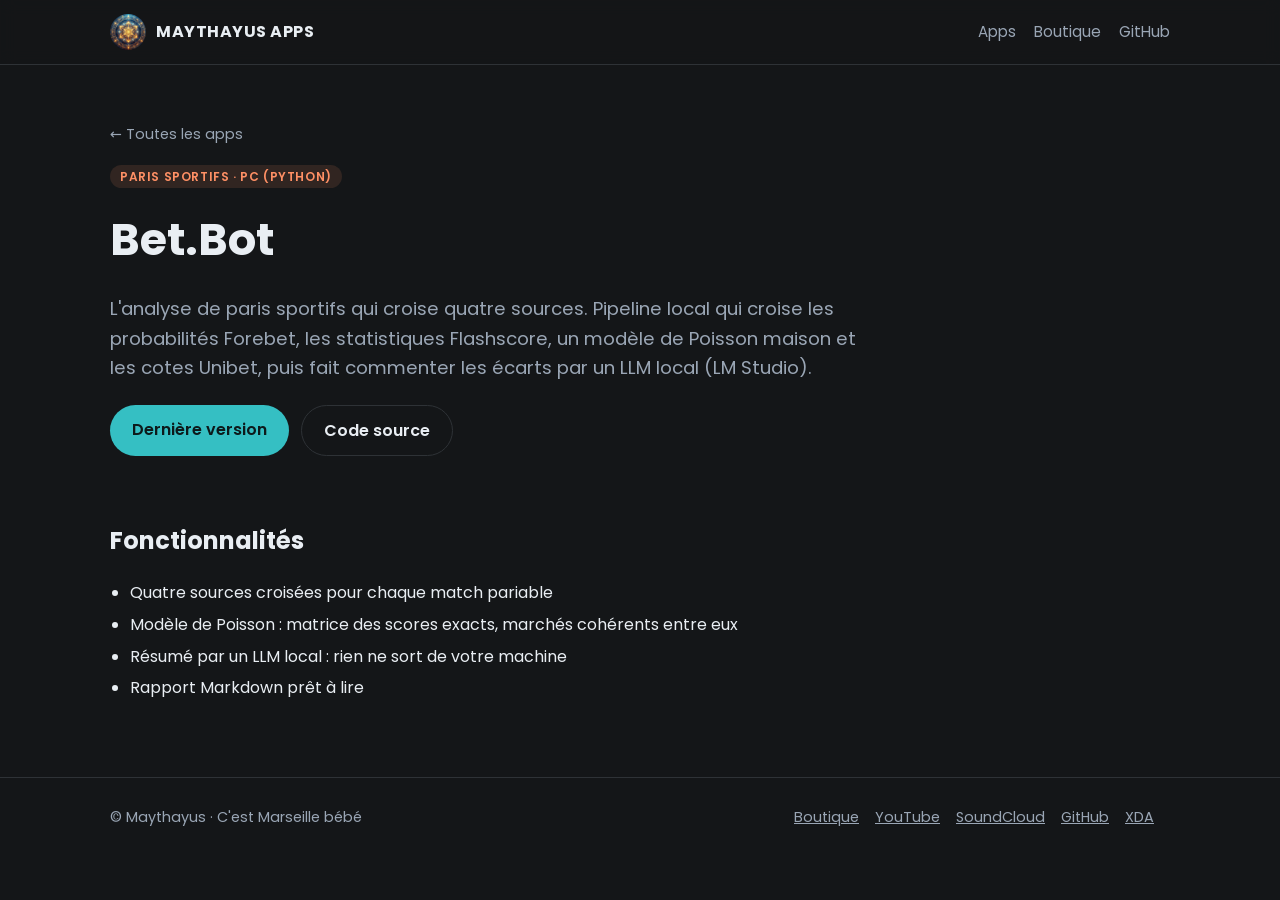
==== public/bet-analyst/index.html @ 1533cbe3 "Site vitrine Maythayus Apps pour Cloudflare Pages Co-Authored-By: mikael narcissot <kaelmi@gmail.com" ====
<!doctype html>
<html lang="fr">
<head>
<meta charset="utf-8">
<meta name="viewport" content="width=device-width,initial-scale=1">
<title>Bet.Bot - L&#x27;analyse de paris sportifs qui croise quatre sources. | Maythayus Apps</title>
<meta name="description" content="Pipeline local qui croise les probabilités Forebet, les statistiques Flashscore, un modèle de Poisson maison et les cotes Unibet, puis fait commenter les écarts par un LLM local (LM Studio).">
<link rel="canonical" href="https://apps.maythayus1.store/bet-analyst/">
<meta property="og:title" content="Bet.Bot - L&#x27;analyse de paris sportifs qui croise quatre sources. | Maythayus Apps">
<meta property="og:description" content="Pipeline local qui croise les probabilités Forebet, les statistiques Flashscore, un modèle de Poisson maison et les cotes Unibet, puis fait commenter les écarts par un LLM local (LM Studio).">
<meta property="og:image" content="https://apps.maythayus1.store/assets/logo.jpg">
<meta name="theme-color" content="#141618">
<link rel="icon" href="../assets/logo.jpg">
<link rel="preconnect" href="https://fonts.googleapis.com">
<link rel="preconnect" href="https://fonts.gstatic.com" crossorigin>
<link href="https://fonts.googleapis.com/css2?family=Poppins:wght@400;600;700&display=swap" rel="stylesheet">
<link rel="stylesheet" href="../styles.css">
</head>
<body>
<header class="top"><div class="wrap">
<a class="brand" href="../"><img src="../assets/logo.jpg" alt="">MAYTHAYUS APPS</a>
<nav><a href="../#apps">Apps</a><a href="https://maythayus1.store/">Boutique</a><a href="https://github.com/maythayus">GitHub</a></nav>
</div></header>
<main class="wrap">
<section class="app-hero">
<a class="back" href="../">&larr; Toutes les apps</a>
<p><span class="tag">Paris sportifs &middot; PC (Python)</span></p>
<h1>Bet.Bot</h1>
<p class="lead">L&#x27;analyse de paris sportifs qui croise quatre sources. Pipeline local qui croise les probabilités Forebet, les statistiques Flashscore, un modèle de Poisson maison et les cotes Unibet, puis fait commenter les écarts par un LLM local (LM Studio).</p>
<div class="actions left"><a class="btn primary" href="https://github.com/maythayus/bet-analyst/releases/latest">Dernière version</a><a class="btn ghost" href="https://github.com/maythayus/bet-analyst">Code source</a></div>
</section>
<section class="app-body">
<div><h2>Fonctionnalités</h2><ul><li>Quatre sources croisées pour chaque match pariable</li><li>Modèle de Poisson : matrice des scores exacts, marchés cohérents entre eux</li><li>Résumé par un LLM local : rien ne sort de votre machine</li><li>Rapport Markdown prêt à lire</li></ul></div>

</section>
</main>
<footer><div class="wrap">
<span>&copy; Maythayus &middot; C'est Marseille bébé</span>
<span><a href="https://maythayus1.store/" rel="noopener">Boutique</a><a href="https://www.youtube.com/@maythayus1?sub_confirmation=1" rel="noopener">YouTube</a><a href="https://soundcloud.com/user-807863479-448305626" rel="noopener">SoundCloud</a><a href="https://github.com/maythayus" rel="noopener">GitHub</a><a href="https://xdaforums.com/m/maythayus.7719338/" rel="noopener">XDA</a></span>
</div></footer>
</body>
</html>
---- public/styles.css ----
:root{--teal:#35bfc3;--teal-d:#0986c0;--orange:#ff9065;--ink:#e9eef3;--muted:#9aa6b5;--bg:#141618;--card:#1f2225;--line:#2e3236}
*{box-sizing:border-box}
html{scroll-behavior:smooth}
body{margin:0;font-family:Poppins,system-ui,-apple-system,"Segoe UI",Roboto,sans-serif;background:var(--bg);color:var(--ink);line-height:1.6}
a{color:var(--teal)}
.wrap{max-width:1100px;margin:0 auto;padding:0 20px}
header.top{position:sticky;top:0;z-index:5;background:rgba(20,22,24,.9);backdrop-filter:blur(8px);border-bottom:1px solid var(--line)}
header.top .wrap{display:flex;align-items:center;justify-content:space-between;height:64px;gap:16px}
.brand{display:flex;align-items:center;gap:10px;color:var(--ink);text-decoration:none;font-weight:700;letter-spacing:.5px}
.brand img{width:36px;height:36px;border-radius:50%}
nav a{color:var(--muted);text-decoration:none;margin-left:18px;font-size:.95rem}
nav a:hover{color:var(--ink)}
.hero{padding:72px 0 40px;text-align:center;background:radial-gradient(ellipse at top,rgba(53,191,195,.18),transparent 60%)}
.hero h1{font-size:clamp(2rem,5vw,3.2rem);margin:0 0 12px;line-height:1.15}
.hero h1 span{background:linear-gradient(90deg,var(--teal),var(--orange));-webkit-background-clip:text;background-clip:text;color:transparent}
.hero p{color:var(--muted);max-width:680px;margin:0 auto 28px;font-size:1.1rem}
.btn{display:inline-block;padding:12px 22px;border-radius:999px;font-weight:600;text-decoration:none;transition:transform .15s,opacity .15s}
.btn:hover{transform:translateY(-1px);opacity:.92}
.btn.primary{background:var(--teal);color:#0d1a1b}
.btn.ghost{border:1px solid var(--line);color:var(--ink)}
.btn.orange{background:var(--orange);color:#2a1308}
.actions{display:flex;flex-wrap:wrap;gap:12px;justify-content:center}
.grid{display:grid;grid-template-columns:repeat(auto-fill,minmax(300px,1fr));gap:20px;padding:20px 0 60px}
.card{background:var(--card);border:1px solid var(--line);border-radius:16px;padding:22px;display:flex;flex-direction:column;gap:10px;text-decoration:none;color:inherit;transition:border-color .2s,transform .2s}
.card:hover{border-color:var(--teal);transform:translateY(-2px)}
.card h3{margin:0;font-size:1.25rem}
.card p{margin:0;color:var(--muted);font-size:.95rem}
.tag{align-self:flex-start;font-size:.75rem;font-weight:600;text-transform:uppercase;letter-spacing:.6px;color:var(--orange);background:rgba(255,144,101,.12);padding:3px 10px;border-radius:999px}
.card .more{margin-top:auto;color:var(--teal);font-weight:600;font-size:.9rem}
h2.section{font-size:1.6rem;margin:30px 0 0}
.app-hero{padding:56px 0 24px}
.app-hero h1{font-size:clamp(2rem,5vw,2.8rem);margin:8px 0}
.app-hero .lead{color:var(--muted);font-size:1.15rem;max-width:760px}
.app-body{display:grid;grid-template-columns:1fr;gap:28px;padding-bottom:60px}
@media(min-width:860px){.app-body.has-img{grid-template-columns:1.4fr 1fr}}
.app-body ul{padding-left:20px}
.app-body li{margin:6px 0}
.shot{width:100%;max-width:360px;border-radius:16px;border:1px solid var(--line);justify-self:center}
.note{border-left:3px solid var(--orange);background:rgba(255,144,101,.08);padding:12px 16px;border-radius:8px;color:var(--ink);font-size:.95rem}
.actions.left{justify-content:flex-start;margin:22px 0}
.back{color:var(--muted);text-decoration:none;font-size:.9rem}
footer{border-top:1px solid var(--line);padding:28px 0;color:var(--muted);font-size:.9rem}
footer .wrap{display:flex;flex-wrap:wrap;gap:14px 24px;justify-content:space-between}
footer a{color:var(--muted);margin-right:16px}
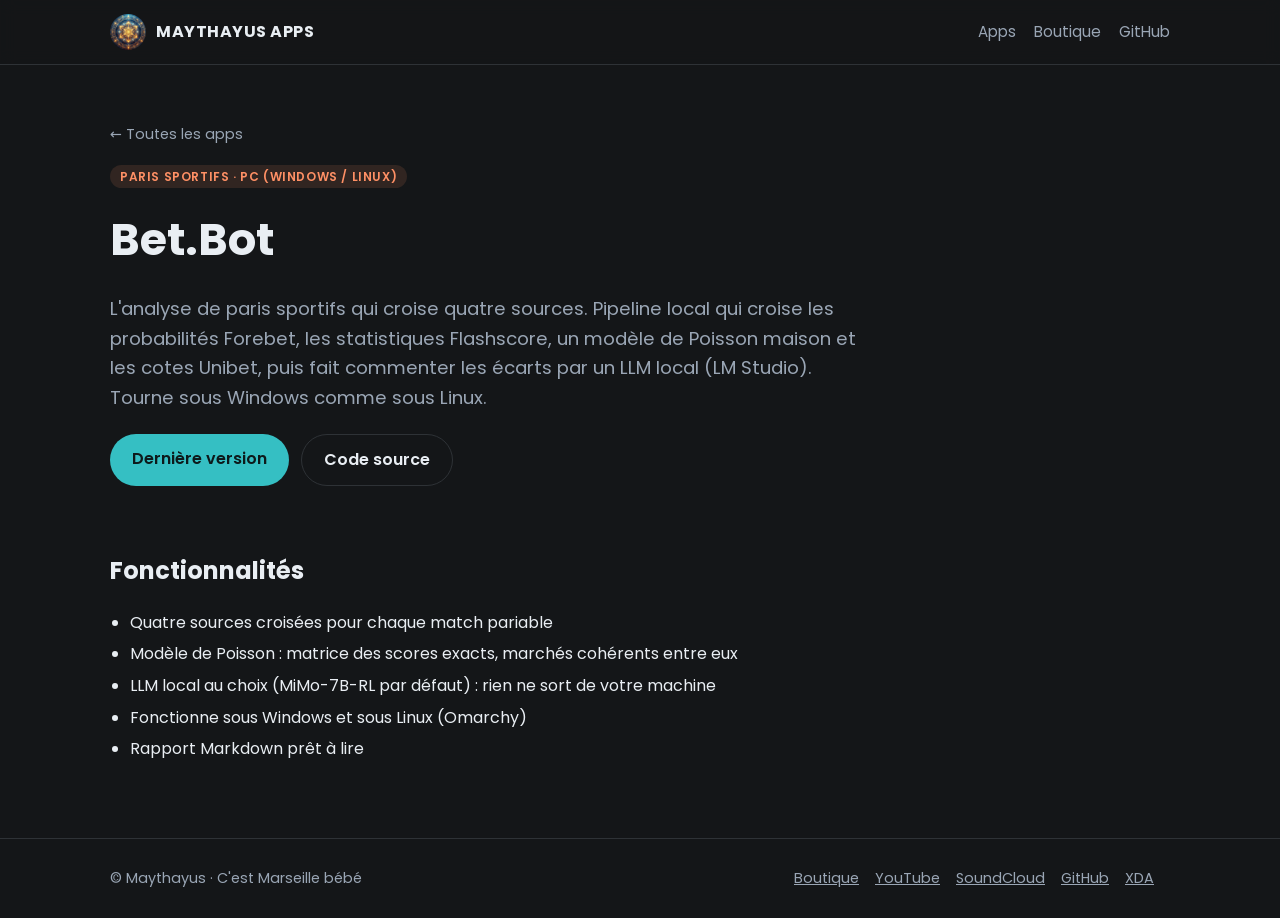
==== commit 73aab6ad: "Site : fiche Bet.Bot (Windows + Linux, modele MiMo) et ajout d'AstroClock - Bet.Bot : plateforme PC " ====
--- a/public/bet-analyst/index.html
+++ b/public/bet-analyst/index.html
@@ -4,10 +4,10 @@
 <meta charset="utf-8">
 <meta name="viewport" content="width=device-width,initial-scale=1">
 <title>Bet.Bot - L&#x27;analyse de paris sportifs qui croise quatre sources. | Maythayus Apps</title>
-<meta name="description" content="Pipeline local qui croise les probabilités Forebet, les statistiques Flashscore, un modèle de Poisson maison et les cotes Unibet, puis fait commenter les écarts par un LLM local (LM Studio).">
+<meta name="description" content="Pipeline local qui croise les probabilités Forebet, les statistiques Flashscore, un modèle de Poisson maison et les cotes Unibet, puis fait commenter les écarts par un LLM local (LM Studio). Tourne sous Windows comme sous Linux.">
 <link rel="canonical" href="https://apps.maythayus1.store/bet-analyst/">
 <meta property="og:title" content="Bet.Bot - L&#x27;analyse de paris sportifs qui croise quatre sources. | Maythayus Apps">
-<meta property="og:description" content="Pipeline local qui croise les probabilités Forebet, les statistiques Flashscore, un modèle de Poisson maison et les cotes Unibet, puis fait commenter les écarts par un LLM local (LM Studio).">
+<meta property="og:description" content="Pipeline local qui croise les probabilités Forebet, les statistiques Flashscore, un modèle de Poisson maison et les cotes Unibet, puis fait commenter les écarts par un LLM local (LM Studio). Tourne sous Windows comme sous Linux.">
 <meta property="og:image" content="https://apps.maythayus1.store/assets/logo.jpg">
 <meta name="theme-color" content="#141618">
 <link rel="icon" href="../assets/logo.jpg">
@@ -24,13 +24,13 @@
 <main class="wrap">
 <section class="app-hero">
 <a class="back" href="../">&larr; Toutes les apps</a>
-<p><span class="tag">Paris sportifs &middot; PC (Python)</span></p>
+<p><span class="tag">Paris sportifs &middot; PC (Windows / Linux)</span></p>
 <h1>Bet.Bot</h1>
-<p class="lead">L&#x27;analyse de paris sportifs qui croise quatre sources. Pipeline local qui croise les probabilités Forebet, les statistiques Flashscore, un modèle de Poisson maison et les cotes Unibet, puis fait commenter les écarts par un LLM local (LM Studio).</p>
+<p class="lead">L&#x27;analyse de paris sportifs qui croise quatre sources. Pipeline local qui croise les probabilités Forebet, les statistiques Flashscore, un modèle de Poisson maison et les cotes Unibet, puis fait commenter les écarts par un LLM local (LM Studio). Tourne sous Windows comme sous Linux.</p>
 <div class="actions left"><a class="btn primary" href="https://github.com/maythayus/bet-analyst/releases/latest">Dernière version</a><a class="btn ghost" href="https://github.com/maythayus/bet-analyst">Code source</a></div>
 </section>
 <section class="app-body">
-<div><h2>Fonctionnalités</h2><ul><li>Quatre sources croisées pour chaque match pariable</li><li>Modèle de Poisson : matrice des scores exacts, marchés cohérents entre eux</li><li>Résumé par un LLM local : rien ne sort de votre machine</li><li>Rapport Markdown prêt à lire</li></ul></div>
+<div><h2>Fonctionnalités</h2><ul><li>Quatre sources croisées pour chaque match pariable</li><li>Modèle de Poisson : matrice des scores exacts, marchés cohérents entre eux</li><li>LLM local au choix (MiMo-7B-RL par défaut) : rien ne sort de votre machine</li><li>Fonctionne sous Windows et sous Linux (Omarchy)</li><li>Rapport Markdown prêt à lire</li></ul></div>
 
 </section>
 </main>
--- a/public/styles.css
+++ b/public/styles.css
@@ -42,3 +42,12 @@
 footer{border-top:1px solid var(--line);padding:28px 0;color:var(--muted);font-size:.9rem}
 footer .wrap{display:flex;flex-wrap:wrap;gap:14px 24px;justify-content:space-between}
 footer a{color:var(--muted);margin-right:16px}
+@media(max-width:600px){
+nav a{margin-left:12px;font-size:.85rem}
+nav a:last-child{display:none}
+.brand{font-size:.9rem}
+.brand img{width:30px;height:30px}
+.app-hero{padding-top:36px}
+.btn{padding:10px 18px}
+}
+body{overflow-wrap:anywhere}
